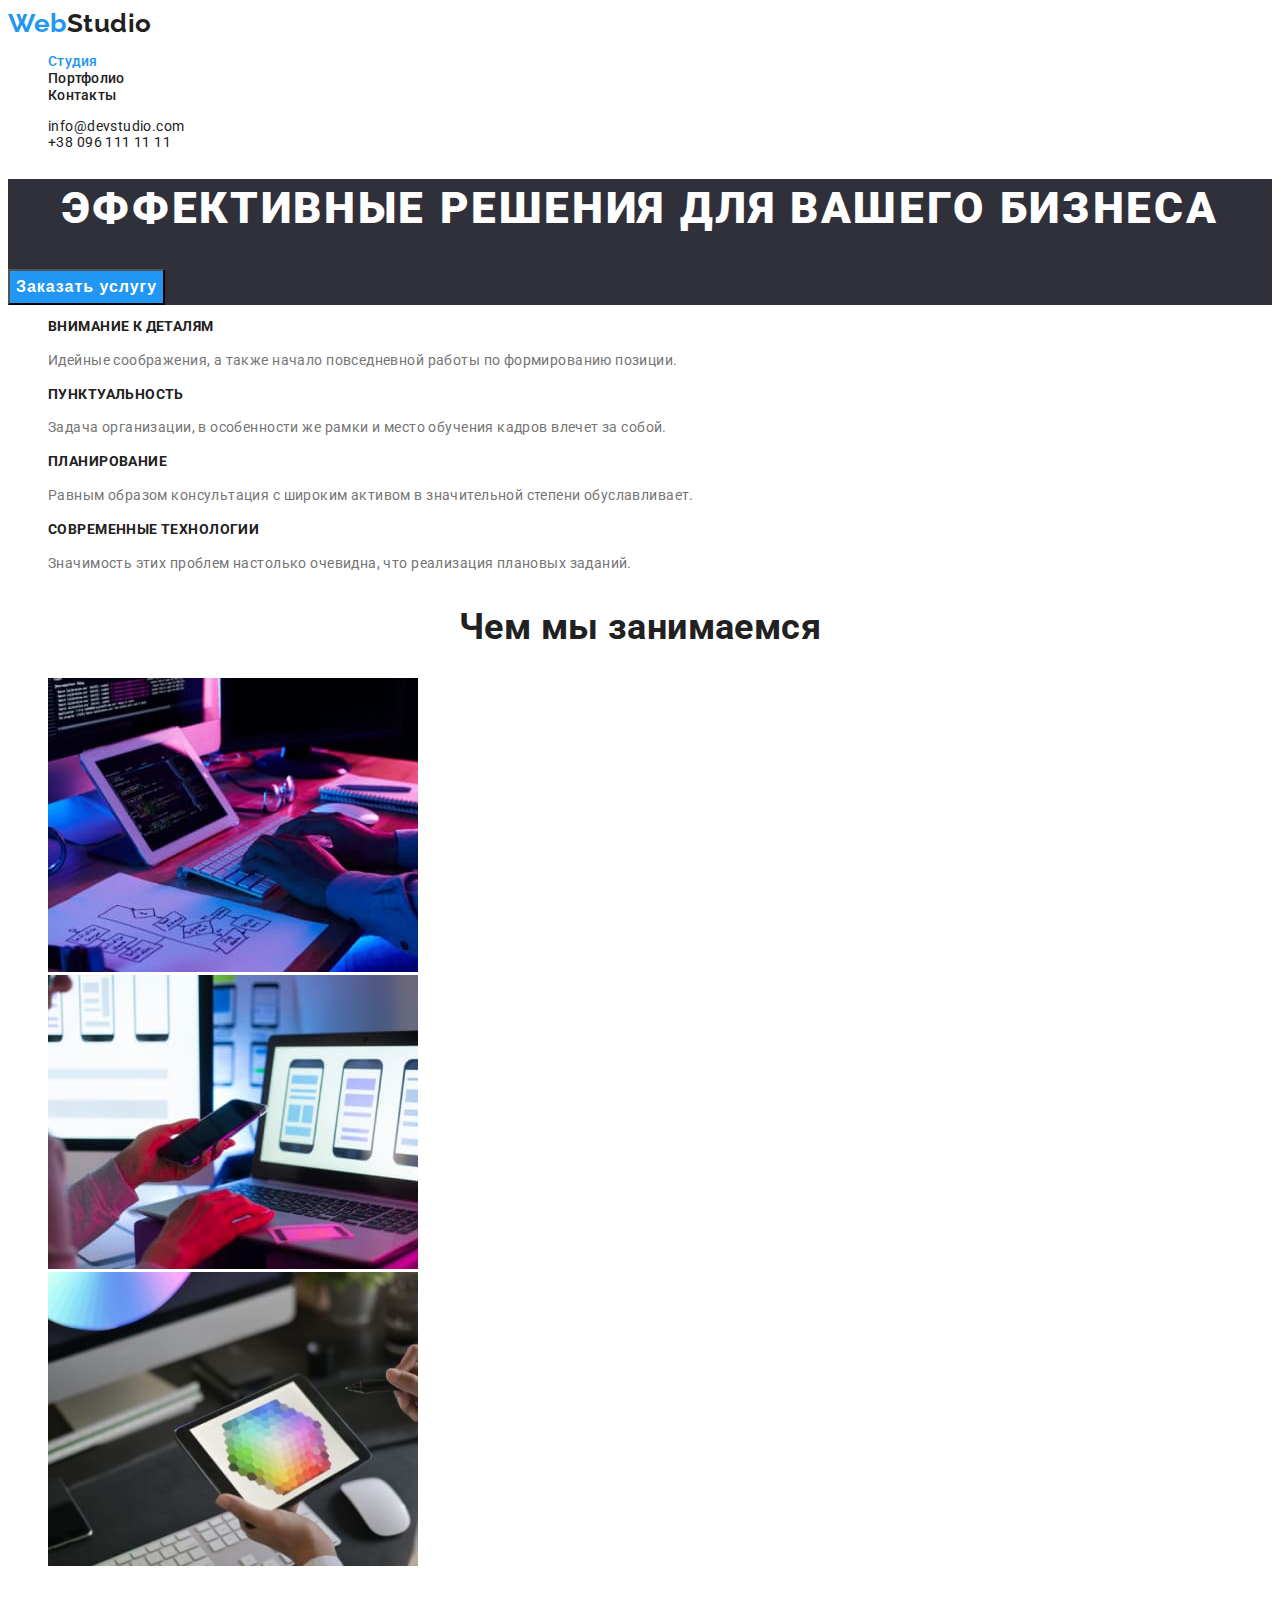
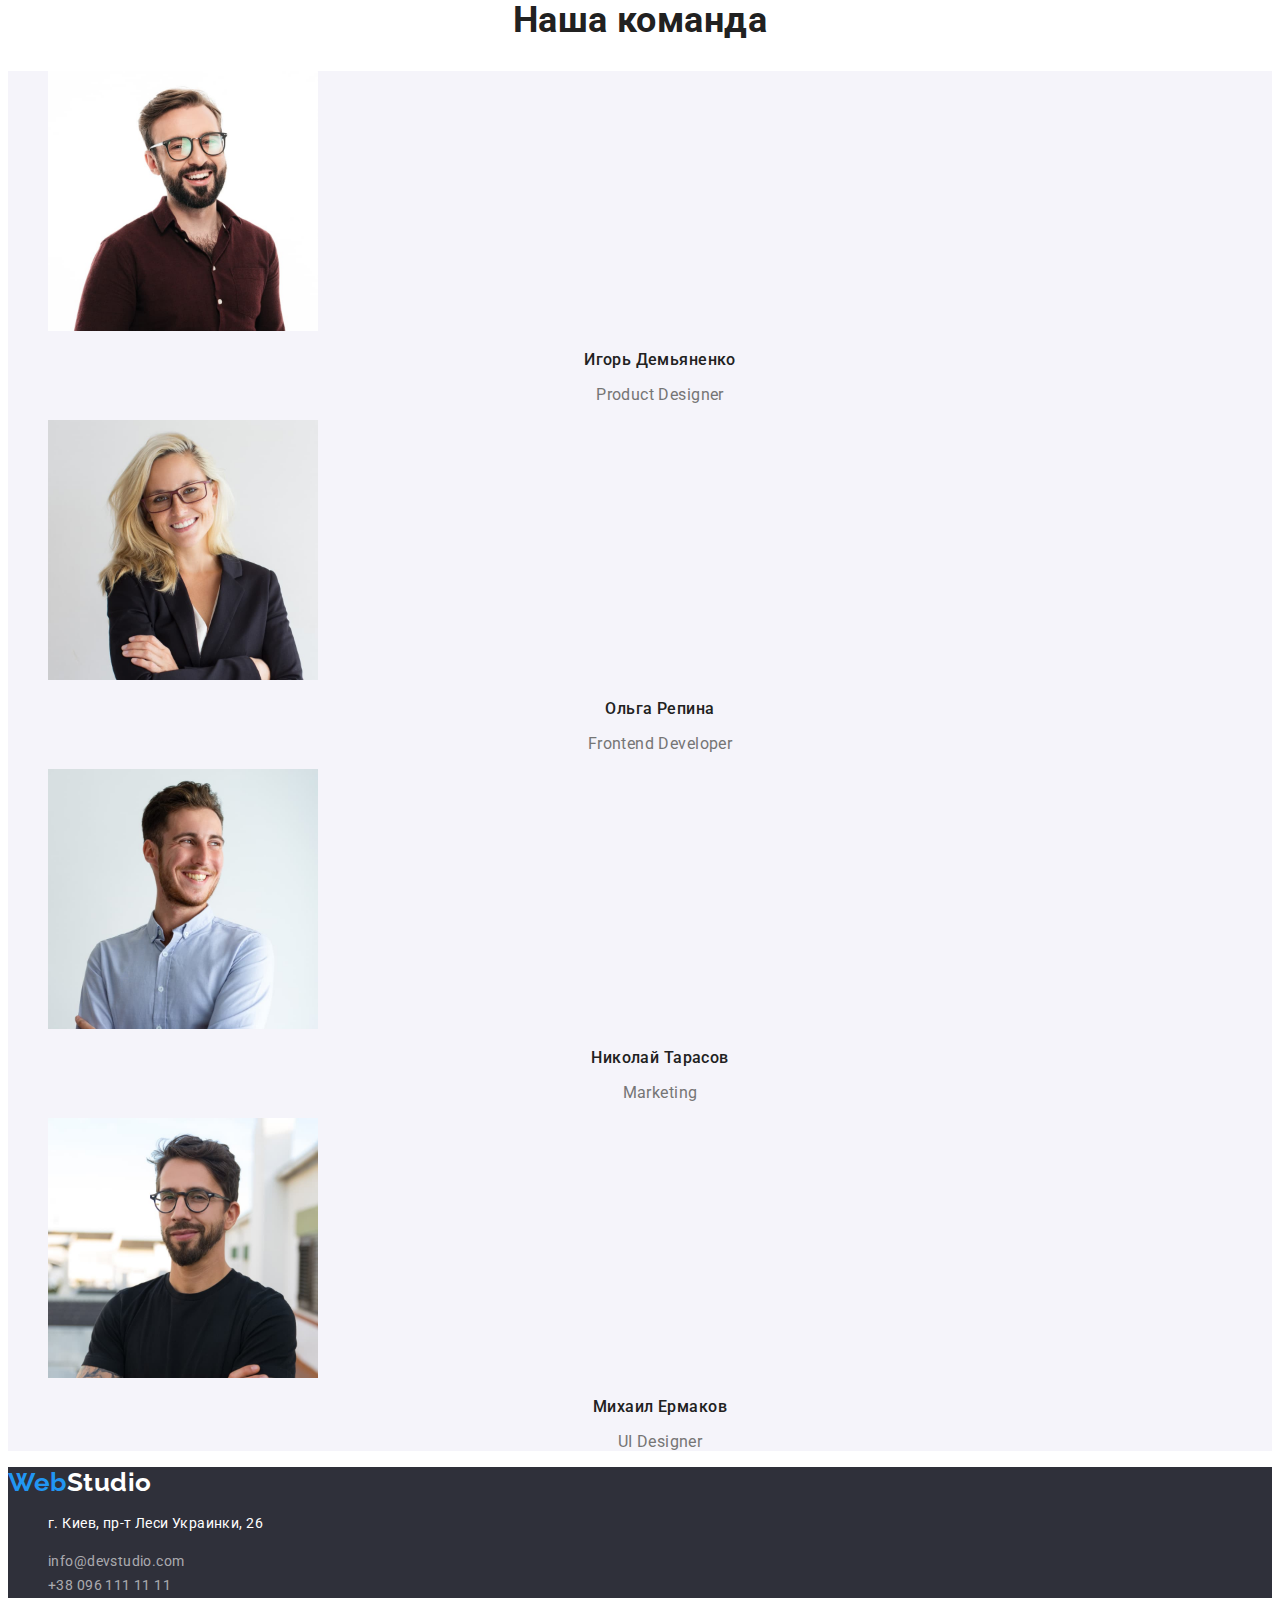
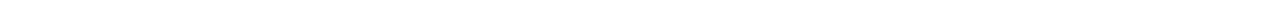
==== index.html @ 1036a81b "Summary" ====
<!DOCTYPE html>
<html lang="ru">
  <head>
    <meta charset="UTF-8" />
    <meta http-equiv="X-UA-Compatible" content="IE=edge" />
    <meta name="viewport" content="width=device-width, initial-scale=1.0" />
    <title>Веб-студия - Главная</title>
    <link
      href="https://fonts.googleapis.com/css2?family=Raleway:wght@700&family=Roboto:wght@400;500;700;900&display=swap"
      rel="stylesheet"
    />
    <link rel="stylesheet" href="./css/styles.css" />
  </head>

  <body>
    <!-- Шапка -->
    <header>
      <nav>
        <a class="logo" href="./index.html" lang="en"
          >Web<span class="logo-web">Studio</span></a
        >
        <ul class="pages-list">
          <li><a class="link current" href="">Студия</a></li>
          <li><a class="link" href="./portfolio.html">Портфолио</a></li>
          <li><a class="link" href="">Контакты</a></li>
        </ul>
      </nav>
      <ul class="contact-list">
        <li>
          <a class="link" href="mailto:info@devstudio.com"
            >info@devstudio.com</a
          >
        </li>
        <li><a class="link" href="tel:+380961111111">+38 096 111 11 11</a></li>
      </ul>
    </header>

    <main>
      <!--Герой-->
      <section class="hiro">
        <h1 class="hiro-title">Эффективные решения для вашего бизнеса</h1>
        <button class="hiro-button" type="button">Заказать услугу</button>
      </section>

      <!--Преимущества-->
      <section>
        <h2 hidden>Преимущества</h2>
        <ul class="feature-list">
          <li>
            <h3 class="title">Внимание к деталям</h3>
            <p class="text">
              Идейные соображения, а также начало повседневной работы по
              формированию позиции.
            </p>
          </li>
          <li>
            <h3 class="title">Пунктуальность</h3>
            <p class="text">
              Задача организации, в особенности же рамки и место обучения кадров
              влечет за собой.
            </p>
          </li>
          <li>
            <h3 class="title">Планирование</h3>
            <p class="text">
              Равным образом консультация с широким активом в значительной
              степени обуславливает.
            </p>
          </li>
          <li>
            <h3 class="title">Современные технологии</h3>
            <p class="text">
              Значимость этих проблем настолько очевидна, что реализация
              плановых заданий.
            </p>
          </li>
        </ul>
      </section>

      <!--Услуги-->
      <section class="section">
        <h2 class="section-title">Чем мы занимаемся</h2>
        <ul>
          <li>
            <img
              src="./images/programer_working_his_desk_office1.jpg"
              alt="Програмер в офисе"
              width="370"
            />
          </li>
          <li>
            <img
              src="./images/ui_designer_working_mobile_interface2.jpg"
              alt="Юай-дизайнер"
              width="370"
            />
          </li>
          <li>
            <img
              src="./images/web_designer_working_coloure_grafic3.jpg"
              alt="Веб-дизайнер"
            />
          </li>
        </ul>
      </section>

      <!--Команда-->
      <section class="section-team">
        <h2 class="section-title">Наша команда</h2>
        <ul class="team">
          <li>
            <img
              src="./images/igor1.jpg"
              alt="Фото Игоря Демьяненко"
              width="270"
            />
            <h3 class="title">Игорь Демьяненко</h3>
            <p class="text" lang="en">Product Designer</p>
          </li>
          <li>
            <img
              src="./images/olga2.jpg"
              alt="Фото Ольги Репиной"
              width="270"
            />
            <h3 class="title">Ольга Репина</h3>
            <p class="text" lang="en">Frontend Developer</p>
          </li>
          <li>
            <img
              src="./images/nikolay3.jpg"
              alt="Фото Николая Тарасова"
              width="270"
            />
            <h3 class="title">Николай Тарасов</h3>
            <p class="text" lang="en">Marketing</p>
          </li>
          <li>
            <img
              src="./images/mihail4.jpg"
              alt="Фото Михаила Ермакова"
              width="270"
            />
            <h3 class="title">Михаил Ермаков</h3>
            <p class="text" lang="en">UI Designer</p>
          </li>
        </ul>
      </section>
    </main>

    <!--Подвал-->
    <footer class="footer">
      <a class="logo" href="./index.html" lang="en"
        >Web<span class="logo-web">Studio</span></a
      >
      <address>
        <ul class="address">
          <li><p class="text">г. Киев, пр-т Леси Украинки, 26</p></li>
          <li>
            <a class="link" href="mailto:info@devstudio.com"
              >info@devstudio.com</a
            >
          </li>
          <li>
            <a class="link" href="tel:+380961111111">+38 096 111 11 11</a>
          </li>
        </ul>
      </address>
    </footer>
  </body>
</html>
---- css/styles.css ----
:root {
  --primary-text-color: #757575;
  --title-text-color: #212121;
  --first-accent-color: #2196f3;
  --second-accent-color: #ffffff;
  --second-background-color: #f5f4fa;
  --third-background-color: #2f303a;
}

body {
  background-color: #ffffff;
  color: #757575;

  font-family: Roboto, sans-serif;
  font-size: 14px;
  letter-spacing: 0.03em;
}

ul {
  list-style: none;
}

.link {
  text-decoration: none;
}

/* основной цвет текста #757575 (абзацы) */
/* вторичный цвет текста #212121 (заголовки h2,h3)*/
/* акцентный цвет #2196f3 */
/* вторичный цвет фона #f5f4fa */

/* Навигация сайта - шапка */

.logo {
  color: var(--first-accent-color);

  font-family: Raleway, sans-serif;
  font-weight: 700;
  font-size: 26px;
  line-height: 1.19;
  letter-spacing: 0.02em;
  text-decoration: none;
}

.logo-web {
  color: var(--title-text-color);
}

.logo .logo-web:hover,
.logo .logo-web:hover:focus {
  color: var(--first-accent-color);
}

.pages-list .link:hover,
.pages-list .link:focus {
  color: var(--first-accent-color);
}

.pages-list .link {
  color: var(--title-text-color);

  font-weight: 500;
  line-height: 1.14;
  letter-spacing: 0.02em;
  text-decoration: none;
}

.pages-list .link.current {
  color: var(--first-accent-color);
}

.contact-list .link {
  color: var(--title-text-color);
  text-decoration: none;
}

.contact-list .link:hover,
.contact-list .link:focus {
  color: var(--first-accent-color);
}

/* Герой */
.hiro-title {
  color: var(--second-accent-color);

  font-weight: 900;
  font-size: 44px;
  line-height: 1.36;
  text-align: center;
  letter-spacing: 0.06em;
  text-transform: uppercase;
}
/* Бекграунд временный, только чтобы увидеть белый текст */
.hiro {
  background-color: var(--third-background-color);
}

.hiro-button {
  color: var(--second-accent-color);
  background-color: var(--first-accent-color);

  font-weight: 700;
  font-size: 16px;
  line-height: 1.88;
  letter-spacing: 0.06em;
  text-align: center;

  cursor: pointer;
}

/* Секции */
.section-title {
  color: var(--title-text-color);

  font-weight: 700;
  font-size: 36px;
  line-height: 1.17;
  text-align: center;
}

/* Преимущества */
.feature-list .title {
  color: var(--title-text-color);
  font-weight: 700;
  font-size: 14px;
  line-height: 1.14;
  text-transform: uppercase;
}

.feature-list .text {
  line-height: 1.71;
}

/* Команда */
.team .title {
  color: var(--title-text-color);

  font-weight: 500;
  font-size: 16px;
  line-height: 1.19;
  text-align: center;
}

.team .text {
  color: var(--primary-text-color);

  font-size: 16px;
  line-height: 1.19;
  text-align: center;
}

.team {
  background-color: var(--second-background-color);
}

/* Наши услуги */

/* Фильтр кнопок */

.button .item {
  color: var(--title-text-color);
  background-color: var(--second-background-color);

  font-weight: 500;
  font-size: 16px;
  line-height: 1.6;
  text-align: center;
  border-radius: 4px;

  cursor: pointer;
}

.link:hover,
.logo:hover {
  cursor: default;
}

.button .item:hover,
.button .item:focus {
  color: var(--second-accent-color);
  background-color: var(--first-accent-color);
}

/* Рабочие карточки */
.work-cards .title {
  color: var(--title-text-color);

  font-weight: 700;
  font-size: 18px;
  line-height: 2;
  letter-spacing: 0.06em;
  text-decoration: none;
}

.work-cards .text {
  color: var(--primary-text-color);

  font-size: 16px;
  line-height: 2;
  text-decoration: none;
}

/* Подвал */

.footer .logo {
  color: var(--first-accent-color);

  font-family: Raleway, sans-serif;
  font-weight: 700;
  font-size: 26px;
  line-height: 1.19;
  text-decoration: none;
}

.footer .logo-web {
  color: var(--second-accent-color);
}

.logo .logo-web:hover,
.logo .logo-web:focus {
  color: var(--first-accent-color);
}

/* Бекграунд временный, только чтобы увидеть белый текст */
.footer {
  background-color: var(--third-background-color);
}

.address .text {
  color: var(--second-accent-color);

  line-height: 1.71;
  font-style: normal;
}

.address .link {
  color: rgba(255, 255, 255, 0.6);

  line-height: 1.71;
  font-style: normal;
  text-decoration: none;
}

.address .link:hover,
.address .link:focus {
  color: var(--first-accent-color);
}
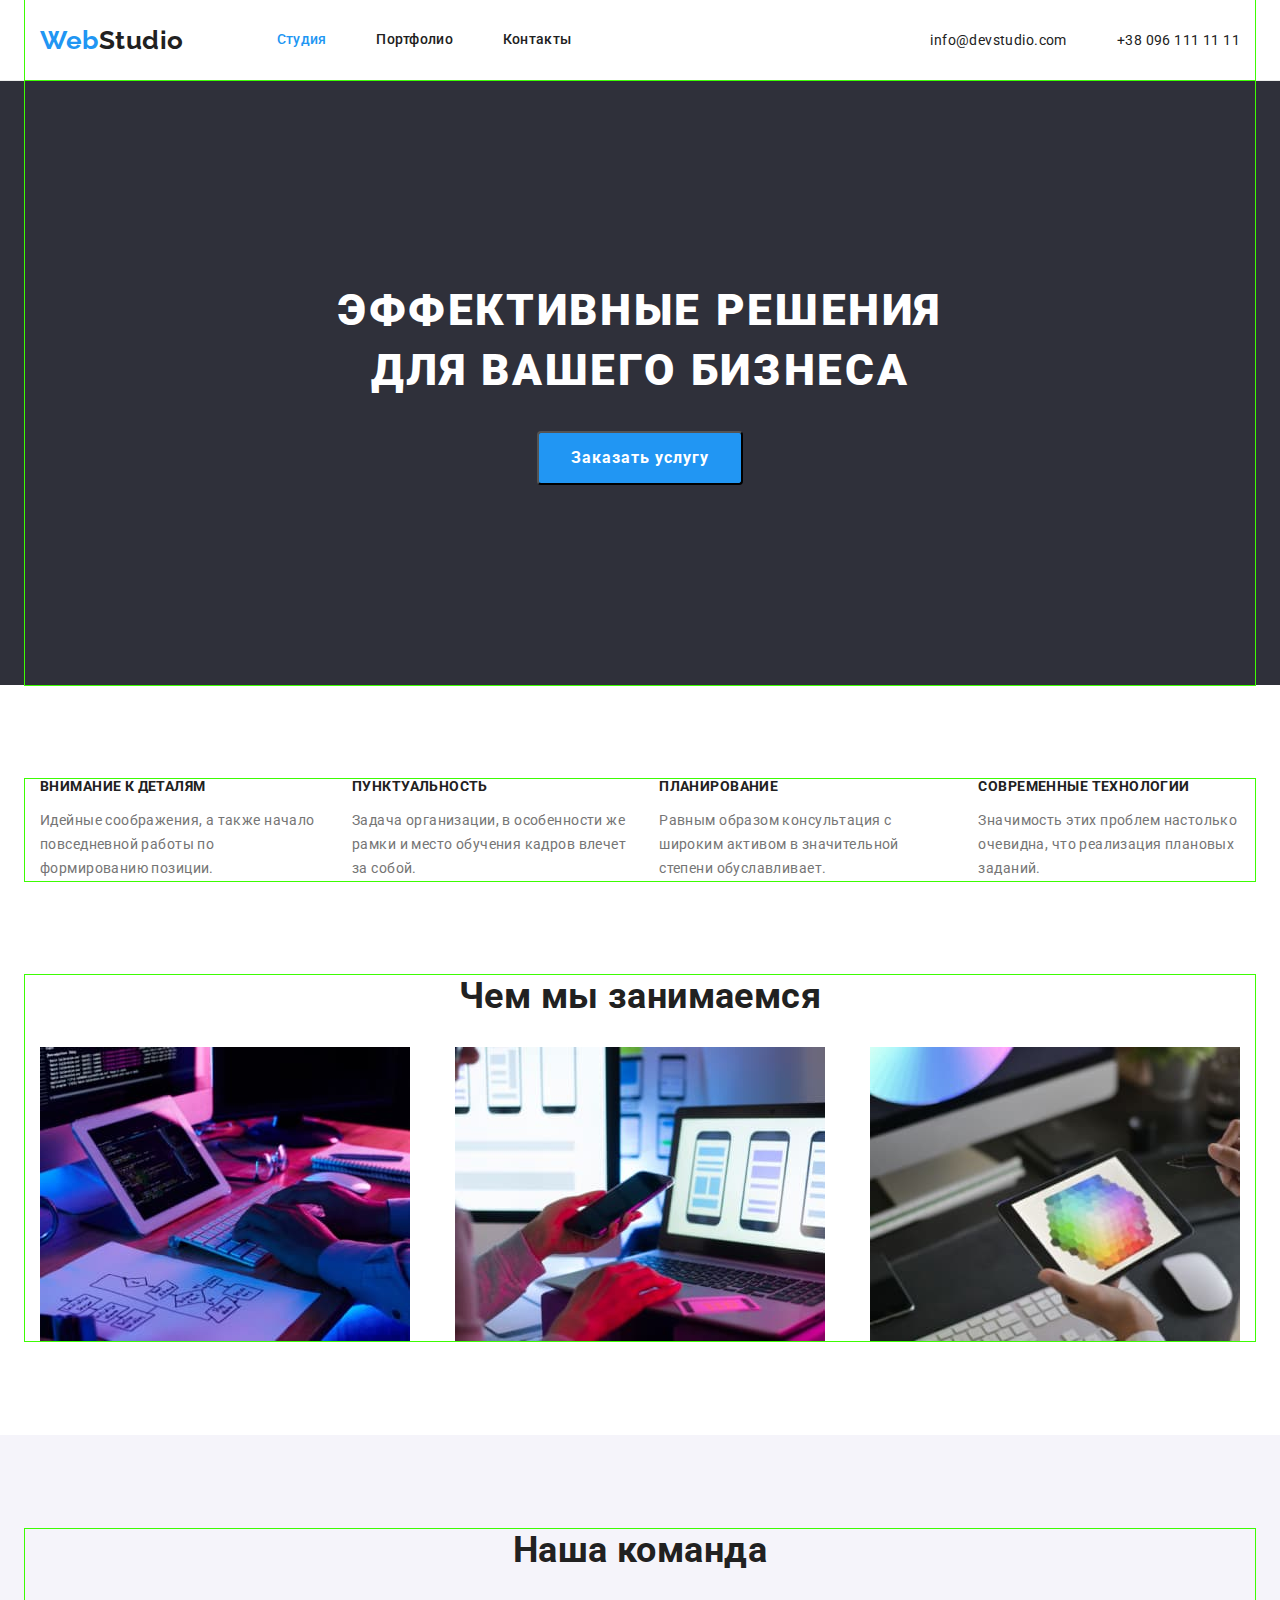
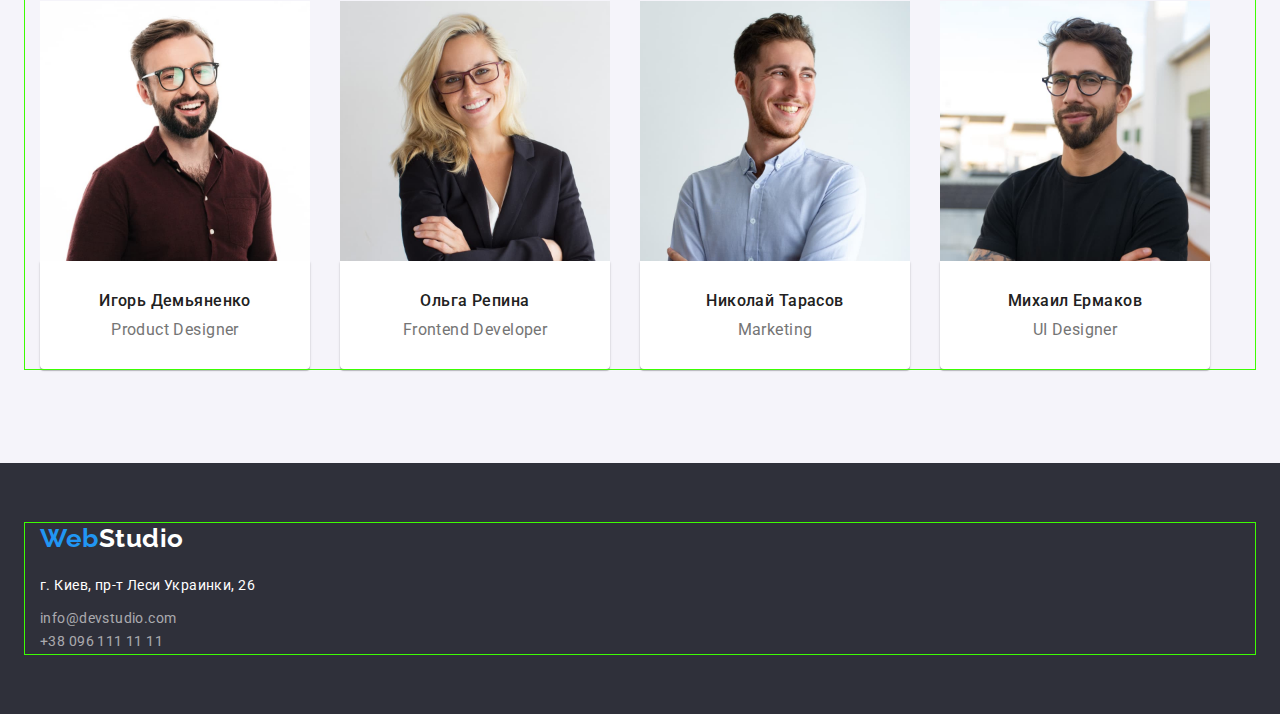
==== commit bc79f72f: "Summary  (required)" ====
--- a/index.html
+++ b/index.html
@@ -9,163 +9,206 @@
       href="https://fonts.googleapis.com/css2?family=Raleway:wght@700&family=Roboto:wght@400;500;700;900&display=swap"
       rel="stylesheet"
     />
+    <link
+      rel="stylesheet"
+      href="https://cdnjs.cloudflare.com/ajax/libs/modern-normalize/1.1.0/modern-normalize.min.css"
+    />
     <link rel="stylesheet" href="./css/styles.css" />
   </head>
 
   <body>
     <!-- Шапка -->
-    <header>
-      <nav>
+    <header class="page-header">
+      <nav class="container main-nav">
         <a class="logo" href="./index.html" lang="en"
           >Web<span class="logo-web">Studio</span></a
         >
         <ul class="pages-list">
-          <li><a class="link current" href="">Студия</a></li>
-          <li><a class="link" href="./portfolio.html">Портфолио</a></li>
-          <li><a class="link" href="">Контакты</a></li>
+          <li class="item"><a class="link current" href="">Студия</a></li>
+          <li class="item">
+            <a class="link" href="./portfolio.html">Портфолио</a>
+          </li>
+          <li class="item"><a class="link" href="">Контакты</a></li>
         </ul>
-      </nav>
-      <ul class="contact-list">
-        <li>
-          <a class="link" href="mailto:info@devstudio.com"
-            >info@devstudio.com</a
-          >
-        </li>
-        <li><a class="link" href="tel:+380961111111">+38 096 111 11 11</a></li>
-      </ul>
-    </header>
-
-    <main>
-      <!--Герой-->
-      <section class="hiro">
-        <h1 class="hiro-title">Эффективные решения для вашего бизнеса</h1>
-        <button class="hiro-button" type="button">Заказать услугу</button>
-      </section>
-
-      <!--Преимущества-->
-      <section>
-        <h2 hidden>Преимущества</h2>
-        <ul class="feature-list">
-          <li>
-            <h3 class="title">Внимание к деталям</h3>
-            <p class="text">
-              Идейные соображения, а также начало повседневной работы по
-              формированию позиции.
-            </p>
-          </li>
-          <li>
-            <h3 class="title">Пунктуальность</h3>
-            <p class="text">
-              Задача организации, в особенности же рамки и место обучения кадров
-              влечет за собой.
-            </p>
-          </li>
-          <li>
-            <h3 class="title">Планирование</h3>
-            <p class="text">
-              Равным образом консультация с широким активом в значительной
-              степени обуславливает.
-            </p>
-          </li>
-          <li>
-            <h3 class="title">Современные технологии</h3>
-            <p class="text">
-              Значимость этих проблем настолько очевидна, что реализация
-              плановых заданий.
-            </p>
-          </li>
-        </ul>
-      </section>
-
-      <!--Услуги-->
-      <section class="section">
-        <h2 class="section-title">Чем мы занимаемся</h2>
-        <ul>
-          <li>
-            <img
-              src="./images/programer_working_his_desk_office1.jpg"
-              alt="Програмер в офисе"
-              width="370"
-            />
-          </li>
-          <li>
-            <img
-              src="./images/ui_designer_working_mobile_interface2.jpg"
-              alt="Юай-дизайнер"
-              width="370"
-            />
-          </li>
-          <li>
-            <img
-              src="./images/web_designer_working_coloure_grafic3.jpg"
-              alt="Веб-дизайнер"
-            />
-          </li>
-        </ul>
-      </section>
-
-      <!--Команда-->
-      <section class="section-team">
-        <h2 class="section-title">Наша команда</h2>
-        <ul class="team">
-          <li>
-            <img
-              src="./images/igor1.jpg"
-              alt="Фото Игоря Демьяненко"
-              width="270"
-            />
-            <h3 class="title">Игорь Демьяненко</h3>
-            <p class="text" lang="en">Product Designer</p>
-          </li>
-          <li>
-            <img
-              src="./images/olga2.jpg"
-              alt="Фото Ольги Репиной"
-              width="270"
-            />
-            <h3 class="title">Ольга Репина</h3>
-            <p class="text" lang="en">Frontend Developer</p>
-          </li>
-          <li>
-            <img
-              src="./images/nikolay3.jpg"
-              alt="Фото Николая Тарасова"
-              width="270"
-            />
-            <h3 class="title">Николай Тарасов</h3>
-            <p class="text" lang="en">Marketing</p>
-          </li>
-          <li>
-            <img
-              src="./images/mihail4.jpg"
-              alt="Фото Михаила Ермакова"
-              width="270"
-            />
-            <h3 class="title">Михаил Ермаков</h3>
-            <p class="text" lang="en">UI Designer</p>
-          </li>
-        </ul>
-      </section>
-    </main>
-
-    <!--Подвал-->
-    <footer class="footer">
-      <a class="logo" href="./index.html" lang="en"
-        >Web<span class="logo-web">Studio</span></a
-      >
-      <address>
-        <ul class="address">
-          <li><p class="text">г. Киев, пр-т Леси Украинки, 26</p></li>
-          <li>
+        <ul class="contact-list">
+          <li class="item">
             <a class="link" href="mailto:info@devstudio.com"
               >info@devstudio.com</a
             >
           </li>
-          <li>
+          <li class="item">
             <a class="link" href="tel:+380961111111">+38 096 111 11 11</a>
           </li>
         </ul>
-      </address>
+      </nav>
+    </header>
+
+    <main>
+      <!--Герой-->
+      <section class="hiro">
+        <div class="container">
+          <h1 class="hiro-title">
+            Эффективные решения<br />для вашего бизнеса
+          </h1>
+          <button class="hiro-button" type="button">Заказать услугу</button>
+        </div>
+      </section>
+
+      <!--Преимущества-->
+      <section class="section">
+        <div class="container">
+          <h2 hidden>Преимущества</h2>
+          <div class="flex-feature-list">
+            <ul class="feature-list">
+              <div class="element">
+                <li>
+                  <h3 class="title">Внимание к деталям</h3>
+                  <p class="text">
+                    Идейные соображения, а также начало повседневной работы по
+                    формированию позиции.
+                  </p>
+                </li>
+              </div>
+              <div class="element">
+                <li>
+                  <h3 class="title">Пунктуальность</h3>
+                  <p class="text">
+                    Задача организации, в особенности же рамки и место обучения
+                    кадров влечет за собой.
+                  </p>
+                </li>
+              </div>
+              <div class="element">
+                <li>
+                  <h3 class="title">Планирование</h3>
+                  <p class="text">
+                    Равным образом консультация с широким активом в значительной
+                    степени обуславливает.
+                  </p>
+                </li>
+              </div>
+              <div class="element">
+                <li>
+                  <h3 class="title">Современные технологии</h3>
+                  <p class="text">
+                    Значимость этих проблем настолько очевидна, что реализация
+                    плановых заданий.
+                  </p>
+                </li>
+              </div>
+            </ul>
+          </div>
+        </div>
+      </section>
+
+      <!--Услуги-->
+      <section class="section no-padding">
+        <div class="container">
+          <h2 class="section-title">Чем мы занимаемся</h2>
+          <ul class="work-list">
+            <li>
+              <img
+                class="card-image"
+                src="./images/programer_working_his_desk_office1.jpg"
+                alt="Програмер в офисе"
+                width="370"
+              />
+            </li>
+            <li>
+              <img
+                class="card-image"
+                src="./images/ui_designer_working_mobile_interface2.jpg"
+                alt="Юай-дизайнер"
+                width="370"
+              />
+            </li>
+            <li>
+              <img
+                class="card-image"
+                src="./images/web_designer_working_coloure_grafic3.jpg"
+                alt="Веб-дизайнер"
+              />
+            </li>
+          </ul>
+        </div>
+      </section>
+
+      <!--Команда-->
+      <section class="section-team">
+        <div class="container">
+          <h2 class="section-title">Наша команда</h2>
+          <ul class="team">
+            <li class="team-item">
+              <img
+                class="card-image"
+                src="./images/igor1.jpg"
+                alt="Фото Игоря Демьяненко"
+                width="270"
+              />
+              <div class="card-sign">
+                <h3 class="title">Игорь Демьяненко</h3>
+                <p class="text" lang="en">Product Designer</p>
+              </div>
+            </li>
+            <li class="team-item">
+              <img
+                class="card-image"
+                src="./images/olga2.jpg"
+                alt="Фото Ольги Репиной"
+                width="270"
+              />
+              <div class="card-sign">
+                <h3 class="title">Ольга Репина</h3>
+                <p class="text" lang="en">Frontend Developer</p>
+              </div>
+            </li>
+            <li class="team-item">
+              <img
+                class="card-image"
+                src="./images/nikolay3.jpg"
+                alt="Фото Николая Тарасова"
+                width="270"
+              />
+              <div class="card-sign">
+                <h3 class="title">Николай Тарасов</h3>
+                <p class="text" lang="en">Marketing</p>
+              </div>
+            </li>
+            <li class="team-item">
+              <img
+                class="card-image"
+                src="./images/mihail4.jpg"
+                alt="Фото Михаила Ермакова"
+                width="270"
+              />
+              <div class="card-sign">
+                <h3 class="title">Михаил Ермаков</h3>
+                <p class="text" lang="en">UI Designer</p>
+              </div>
+            </li>
+          </ul>
+        </div>
+      </section>
+    </main>
+
+    <!--Подвал-->
+    <footer class="footer">
+      <div class="container">
+        <a class="logo" href="./index.html" lang="en"
+          >Web<span class="logo-web">Studio</span></a
+        >
+        <address class="address">
+          <ul class="address">
+            <li><p class="text">г. Киев, пр-т Леси Украинки, 26</p></li>
+            <li>
+              <a class="link" href="mailto:info@devstudio.com"
+                >info@devstudio.com</a>
+            </li>
+            <li>
+              <a class="link" href="tel:+380961111111">+38 096 111 11 11</a>
+            </li>
+          </ul>
+        </address>
     </footer>
   </body>
 </html>
--- a/css/styles.css
+++ b/css/styles.css
@@ -7,7 +7,17 @@
   --third-background-color: #2f303a;
 }
 
+html{
+  box-sizing: border-box;
+  } 
+*,
+*::before,
+*::after{
+box-sizing: inherit;
+}
+
 body {
+  margin: 0;
   background-color: #ffffff;
   color: #757575;
 
@@ -18,11 +28,21 @@
 
 ul {
   list-style: none;
+  padding: 0;
+  margin: 0;
 }
 
 .link {
   text-decoration: none;
-}
+  padding: 0;
+  margin: 0;
+}
+
+.card-image{
+  display: block;
+  max-width: 100%;
+  height: auto;
+ }
 
 /* основной цвет текста #757575 (абзацы) */
 /* вторичный цвет текста #212121 (заголовки h2,h3)*/
@@ -31,6 +51,24 @@
 
 /* Навигация сайта - шапка */
 
+/* Page header */
+.container{
+  width: 1230px;
+  padding-left: 15px;
+  padding-right: 15px;
+  margin: 0 auto;  
+  outline: 1px solid rgb(61, 253, 3);
+}
+
+.page-header .main-nav{
+  display: flex;
+  align-items: center;
+}
+
+.page-header{
+  border-bottom: 1px solid #ECECEC;
+}
+
 .logo {
   color: var(--first-accent-color);
 
@@ -51,12 +89,20 @@
   color: var(--first-accent-color);
 }
 
-.pages-list .link:hover,
-.pages-list .link:focus {
-  color: var(--first-accent-color);
+.pages-list{
+  display: flex;
+  margin-left: 93px;
+}
+
+.pages-list .item:not(:last-child){
+  margin-right: 50px;
 }
 
 .pages-list .link {
+  display: block;
+  padding-top: 32px;
+  padding-bottom: 32px;
+
   color: var(--title-text-color);
 
   font-weight: 500;
@@ -69,7 +115,25 @@
   color: var(--first-accent-color);
 }
 
+.pages-list .link:hover,
+.pages-list .link:focus {
+  color: var(--first-accent-color);
+}
+
+.contact-list{
+  display: flex;
+  margin-left: auto;
+}
+
+.contact-list .item + .item{
+  margin-left: 50px;
+}
+
 .contact-list .link {
+  display: block;
+  padding-top: 32px;
+  padding-bottom: 32px;
+
   color: var(--title-text-color);
   text-decoration: none;
 }
@@ -80,7 +144,15 @@
 }
 
 /* Герой */
+.hiro{
+  text-align: center;
+}
+
 .hiro-title {
+  padding-top: 200px;
+  margin-top: 0px; 
+  margin-bottom: 0px;
+  
   color: var(--second-accent-color);
 
   font-weight: 900;
@@ -96,6 +168,14 @@
 }
 
 .hiro-button {
+  display: inline-block;
+  padding: 10px 32px;
+  border-radius: 4px;
+  min-width: 200px;
+  min-height: 50px;
+  margin-top: 30px;
+  margin-bottom: 200px;
+ 
   color: var(--second-accent-color);
   background-color: var(--first-accent-color);
 
@@ -108,8 +188,26 @@
   cursor: pointer;
 }
 
+.hiro-button:hover,
+.hiro-button:focus{
+background-color: #188CE8;
+}
+ 
 /* Секции */
+.section, 
+.section-team,
+.section-works{
+  padding-top: 94px;
+  padding-bottom: 94px;
+}
+
+.section.no-padding{
+  padding-top: 0;
+}
+
 .section-title {
+  margin-top: 0px;
+
   color: var(--title-text-color);
 
   font-weight: 700;
@@ -119,8 +217,25 @@
 }
 
 /* Преимущества */
+.feature-list{
+ display: flex;
+}
+ 
+.feature-list .element{
+  flex-basis: calc((100%-90px) / 4);
+  margin-right: 30px;
+}
+
+.feature-list .element:nth-child(4n){
+  margin-right: 0px;
+}
+
 .feature-list .title {
-  color: var(--title-text-color);
+  margin-top: 0;
+  margin-bottom: 10;
+
+  color: var(--title-text-color);
+
   font-weight: 700;
   font-size: 14px;
   line-height: 1.14;
@@ -128,11 +243,48 @@
 }
 
 .feature-list .text {
+  margin-top: 0;
+  margin-bottom: 0;
   line-height: 1.71;
+  }
+
+/* Услуги */
+.work-list{
+  display: flex;
+  justify-content: space-between;
+}
+.work-list .title{
+  margin-top: 0px;
+  margin-bottom: 50px;
 }
 
 /* Команда */
+.team{
+  display: flex;
+}
+
+.team-item{
+  flex-basis: calc((100%-90px) / 4);
+  margin-right: 30px;
+}
+
+.team-item:nth-child(4n){
+  margin-right: 0px;
+}
+
+.team .card-sign{
+  width: 270px;
+  padding: 30px 0px;
+  background: #FFFFFF;
+  box-shadow: 0px 1px 3px rgba(0, 0, 0, 0.12), 0px 1px 1px rgba(0, 0, 0, 0.14), 0px 2px 1px rgba(0, 0, 0, 0.2);
+  border-radius: 0px 0px 4px 4px;
+  border-top: none;
+}
+
 .team .title {
+  margin-top: 0px;
+  margin-bottom: 10px;
+
   color: var(--title-text-color);
 
   font-weight: 500;
@@ -142,6 +294,9 @@
 }
 
 .team .text {
+  margin-top: 0;
+  margin-bottom: 0;
+
   color: var(--primary-text-color);
 
   font-size: 16px;
@@ -149,13 +304,32 @@
   text-align: center;
 }
 
-.team {
+.section-team {
   background-color: var(--second-background-color);
 }
 
 /* Наши услуги */
 
+.section-works .container{
+  width: 1200px;
+  padding-left: 15px;
+  padding-right: 15px;
+  margin-left: auto;
+  margin-right: auto;
+  }
+ 
 /* Фильтр кнопок */
+
+.button{
+  display: flex;
+  margin-left: 280px;
+  margin-right: auto;
+  margin-bottom: 50px;
+}
+
+.button .item:not(:last-child){
+  margin-right: 8px;
+}
 
 .button .item {
   color: var(--title-text-color);
@@ -166,6 +340,12 @@
   line-height: 1.6;
   text-align: center;
   border-radius: 4px;
+
+  display: inline-block;
+  padding: 6px 22px;
+  border-radius: 4px;
+  min-width: 73px;
+  min-height: 38px;
 
   cursor: pointer;
 }
@@ -179,10 +359,39 @@
 .button .item:focus {
   color: var(--second-accent-color);
   background-color: var(--first-accent-color);
+  box-shadow: 0px 3px 1px rgba(0, 0, 0, 0.1), 0px 1px 2px rgba(0, 0, 0, 0.08), 0px 2px 2px rgba(0, 0, 0, 0.12);
 }
 
 /* Рабочие карточки */
+.work-cards{
+  display: flex;
+  flex-wrap: wrap;
+}
+
+.card{
+flex-basis: calc((100% - 60px) / 3);
+margin-right: 30px;
+margin-bottom: 30px;
+}
+
+.card:nth-child(3n){
+  margin-right: 0px;
+}
+
+.card:nth-last-child(-n + 3){
+  margin-bottom: 0px;
+}
+
+.work-cards .card-sign{
+  padding: 20px 24px;
+  background: #FFFFFF;
+  border: 1px solid #EEEEEE;
+  border-top: none;
+}
+
 .work-cards .title {
+  margin-top: 0;
+  margin-bottom: 0;
   color: var(--title-text-color);
 
   font-weight: 700;
@@ -193,6 +402,8 @@
 }
 
 .work-cards .text {
+  margin-top: 4px;
+  margin-bottom: 0;
   color: var(--primary-text-color);
 
   font-size: 16px;
@@ -201,6 +412,10 @@
 }
 
 /* Подвал */
+.footer{
+  padding-top: 60px;
+  padding-bottom: 60px;
+}
 
 .footer .logo {
   color: var(--first-accent-color);
@@ -227,6 +442,9 @@
 }
 
 .address .text {
+  margin-top: 20px;
+  margin-bottom: 9px;
+
   color: var(--second-accent-color);
 
   line-height: 1.71;
@@ -234,7 +452,10 @@
 }
 
 .address .link {
-  color: rgba(255, 255, 255, 0.6);
+  margin-top: 0px;
+  margin-bottom: 9px;
+
+   color: rgba(255, 255, 255, 0.6);
 
   line-height: 1.71;
   font-style: normal;
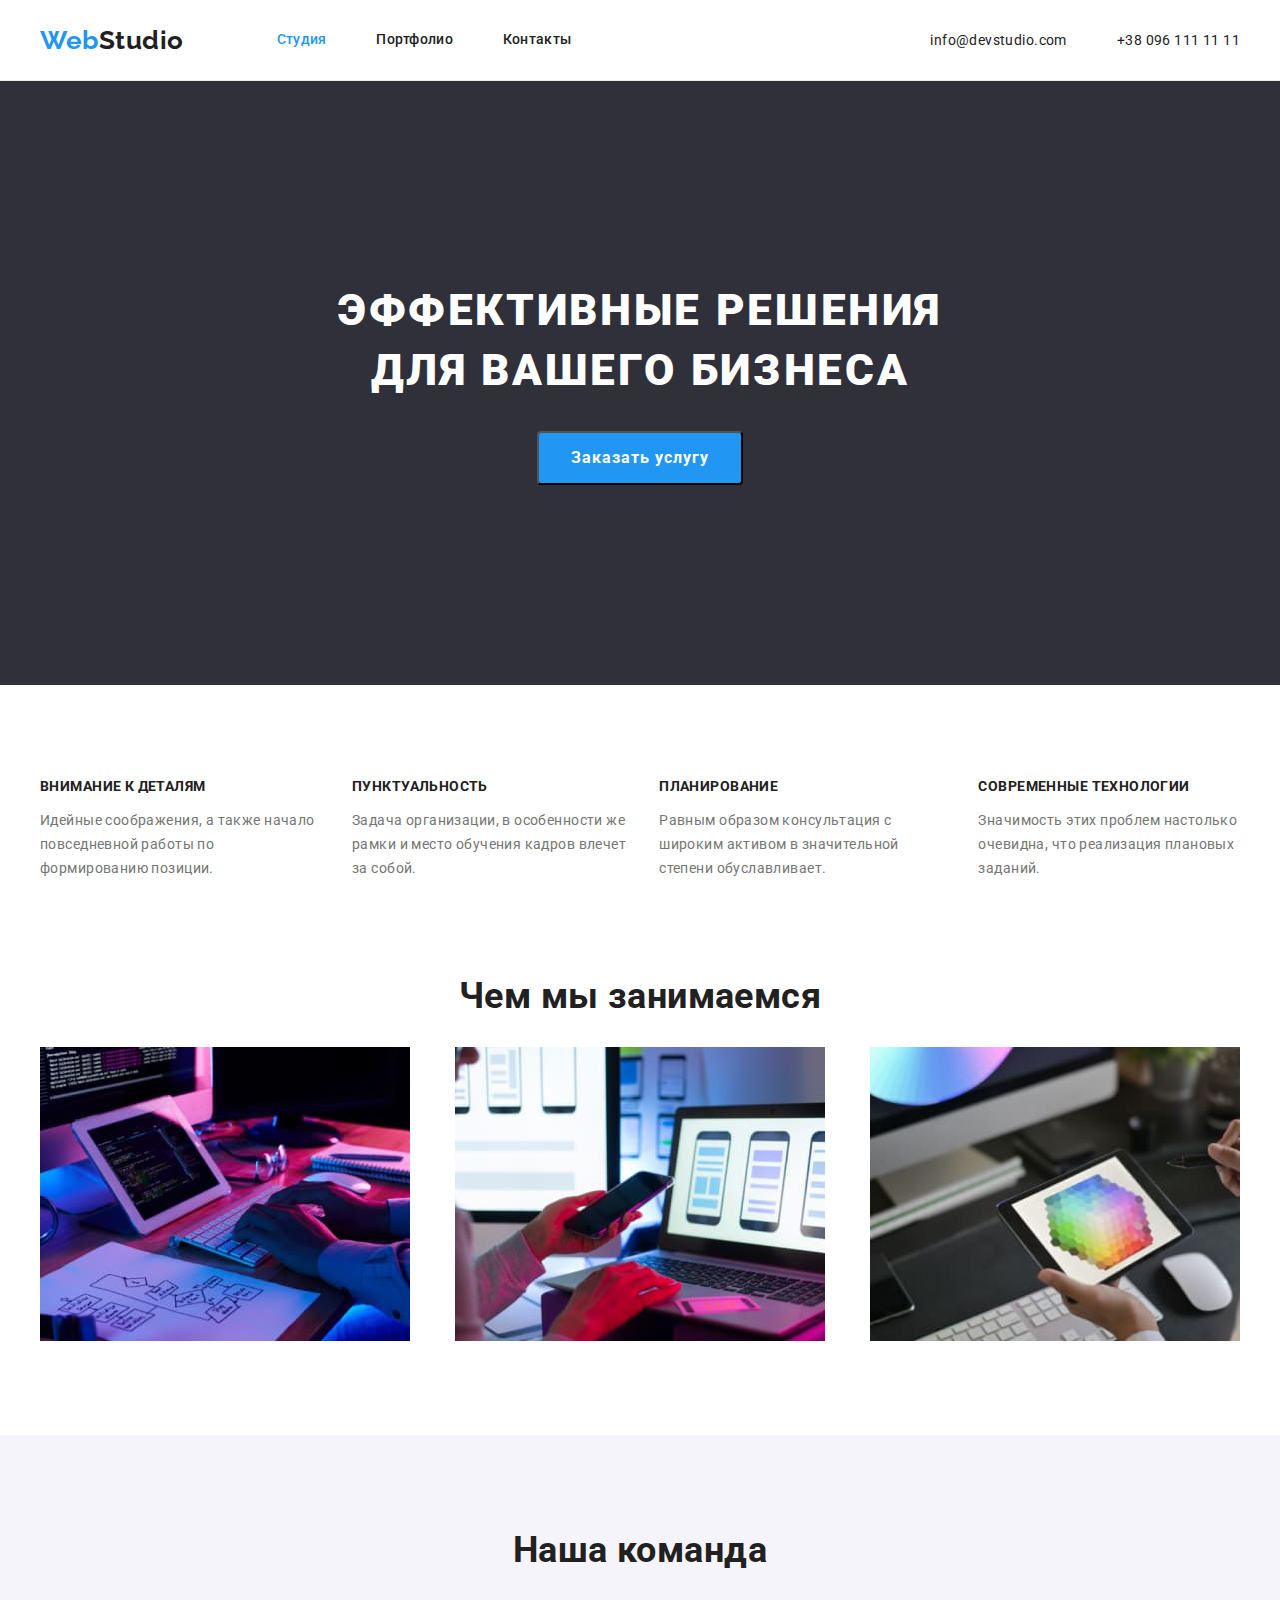
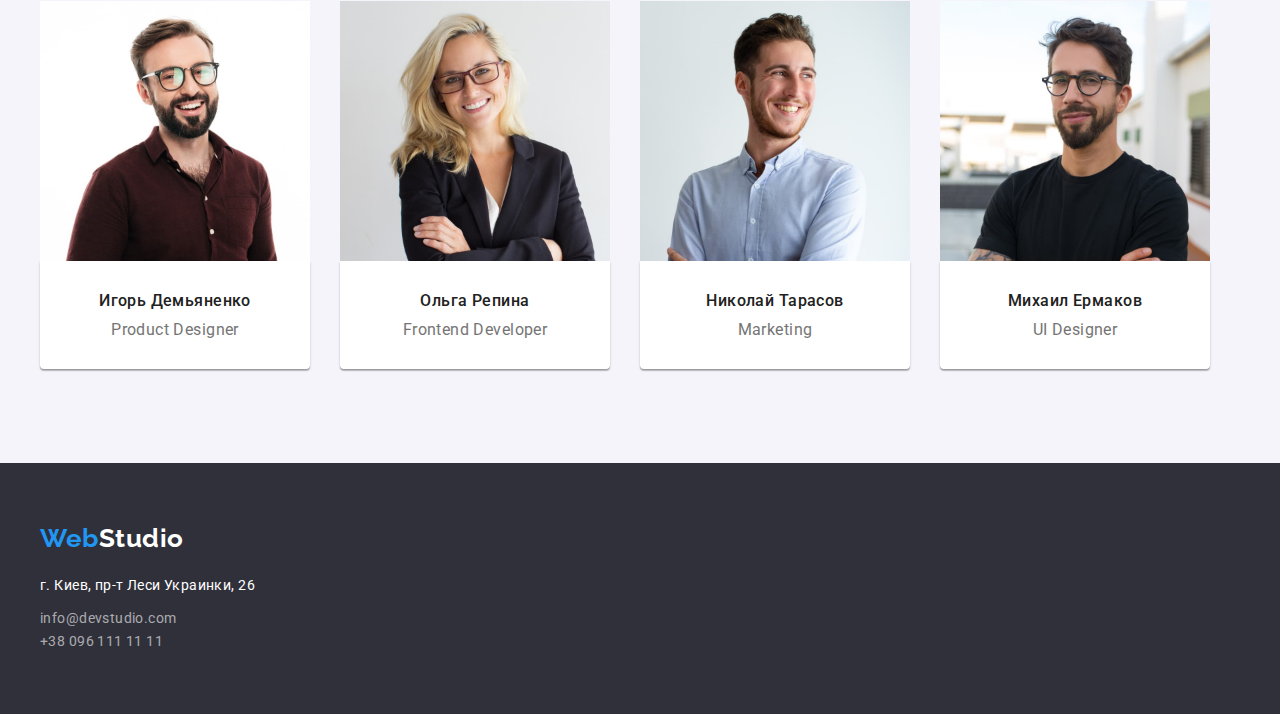
==== commit 51c4f9db: "Summary (required 2)" ====
--- a/index.html
+++ b/index.html
@@ -57,7 +57,7 @@
       <!--Преимущества-->
       <section class="section">
         <div class="container">
-          <h2 hidden>Преимущества</h2>
+          <h2 class="visualy-hidden">Преимущества</h2>
           <div class="flex-feature-list">
             <ul class="feature-list">
               <div class="element">
--- a/css/styles.css
+++ b/css/styles.css
@@ -57,7 +57,6 @@
   padding-left: 15px;
   padding-right: 15px;
   margin: 0 auto;  
-  outline: 1px solid rgb(61, 253, 3);
 }
 
 .page-header .main-nav{
@@ -217,6 +216,19 @@
 }
 
 /* Преимущества */
+.visualy-hidden{
+  position: absolute;
+  white-space: nowrap;
+  width: 1px;
+  height: 1px;
+  overflow: hidden;
+  border: 0;
+  padding: 0;
+  clip: rect(0 0 0 0);
+  clip-path: inset(50%);
+  margin: -1px;
+}
+
 .feature-list{
  display: flex;
 }
@@ -309,6 +321,19 @@
 }
 
 /* Наши услуги */
+
+.visualy-hidden{
+  position: absolute;
+  white-space: nowrap;
+  width: 1px;
+  height: 1px;
+  overflow: hidden;
+  border: 0;
+  padding: 0;
+  clip: rect(0 0 0 0);
+  clip-path: inset(50%);
+  margin: -1px;
+}
 
 .section-works .container{
   width: 1200px;
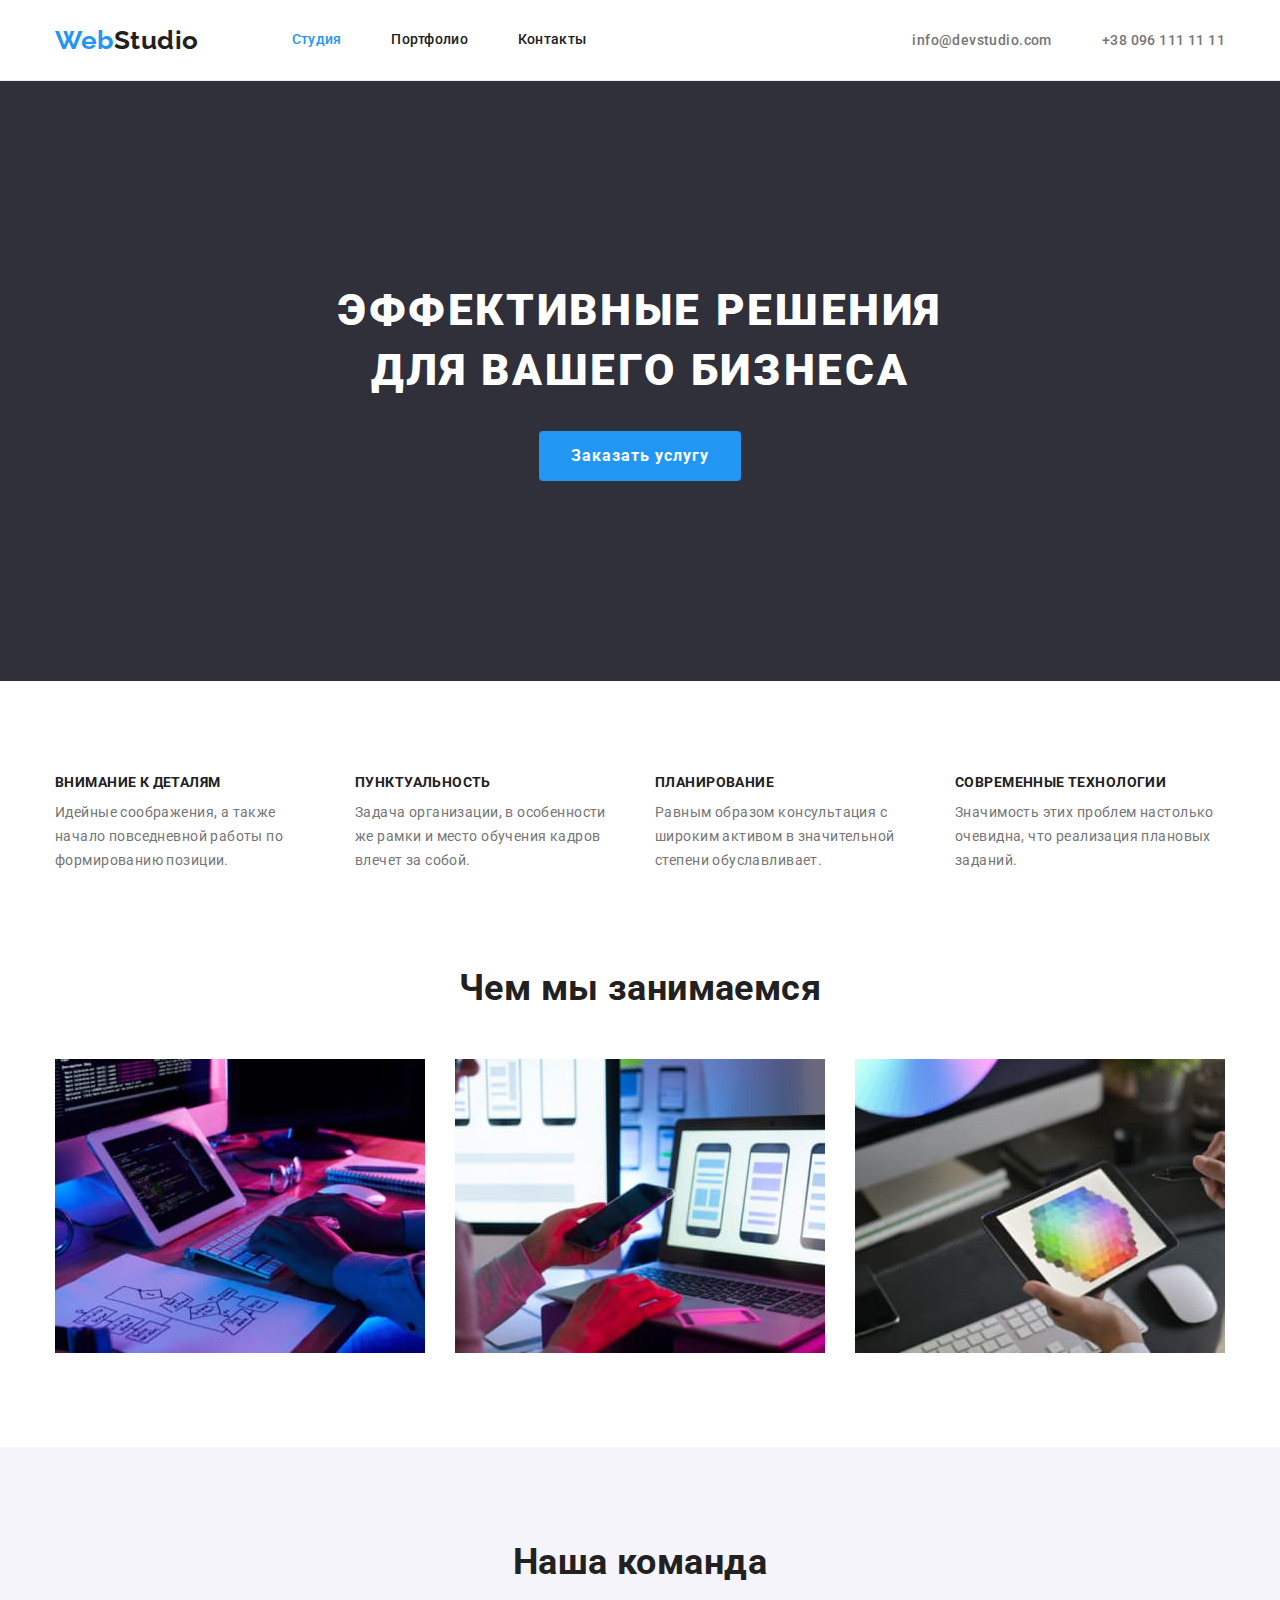
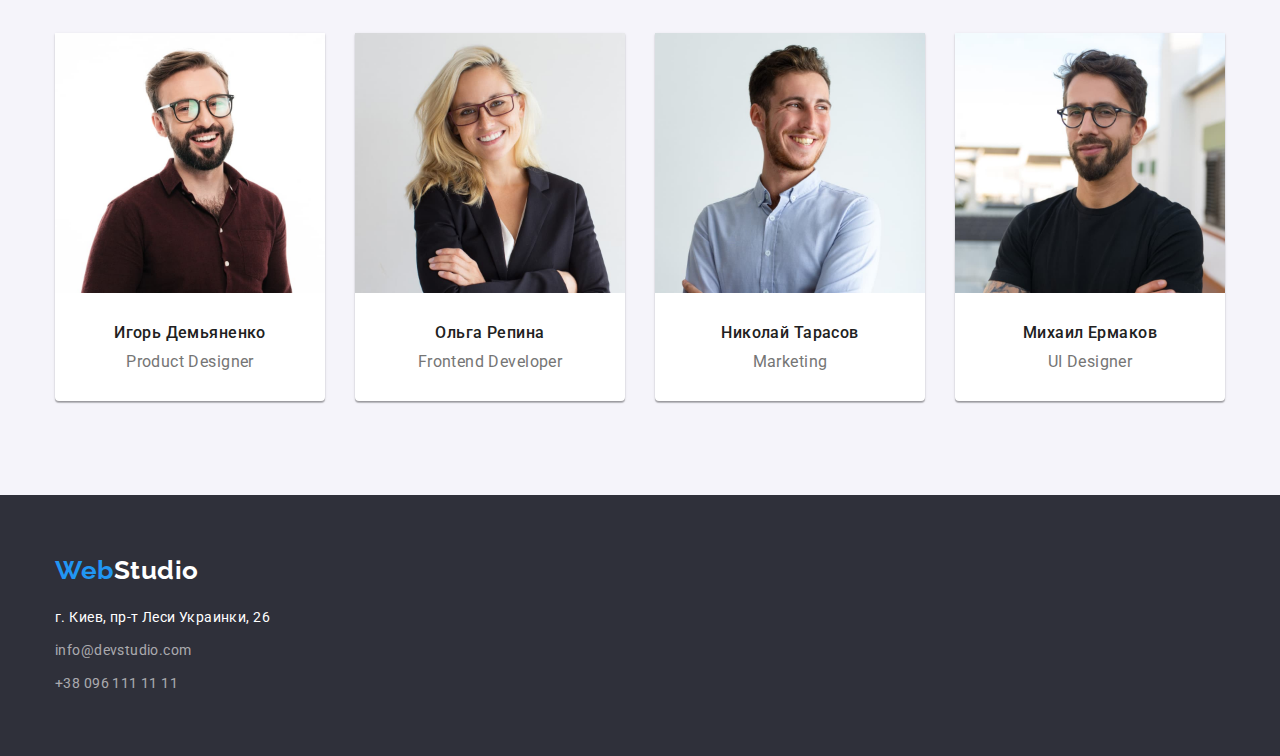
==== commit 580451f9: "Summary (requied3)" ====
--- a/index.html
+++ b/index.html
@@ -48,7 +48,7 @@
       <section class="hiro">
         <div class="container">
           <h1 class="hiro-title">
-            Эффективные решения<br />для вашего бизнеса
+            Эффективные решения для вашего бизнеса
           </h1>
           <button class="hiro-button" type="button">Заказать услугу</button>
         </div>
@@ -58,46 +58,36 @@
       <section class="section">
         <div class="container">
           <h2 class="visualy-hidden">Преимущества</h2>
-          <div class="flex-feature-list">
-            <ul class="feature-list">
-              <div class="element">
-                <li>
+          <ul class="feature-list">
+              <li class="element">
                   <h3 class="title">Внимание к деталям</h3>
                   <p class="text">
                     Идейные соображения, а также начало повседневной работы по
                     формированию позиции.
                   </p>
                 </li>
-              </div>
-              <div class="element">
-                <li>
+                <li class="element">
                   <h3 class="title">Пунктуальность</h3>
                   <p class="text">
                     Задача организации, в особенности же рамки и место обучения
                     кадров влечет за собой.
                   </p>
                 </li>
-              </div>
-              <div class="element">
-                <li>
+                <li class="element">
                   <h3 class="title">Планирование</h3>
                   <p class="text">
                     Равным образом консультация с широким активом в значительной
                     степени обуславливает.
                   </p>
                 </li>
-              </div>
-              <div class="element">
-                <li>
+                <li class="element">
                   <h3 class="title">Современные технологии</h3>
                   <p class="text">
                     Значимость этих проблем настолько очевидна, что реализация
                     плановых заданий.
                   </p>
                 </li>
-              </div>
             </ul>
-          </div>
         </div>
       </section>
 
@@ -197,14 +187,14 @@
         <a class="logo" href="./index.html" lang="en"
           >Web<span class="logo-web">Studio</span></a
         >
-        <address class="address">
+        <address>
           <ul class="address">
-            <li><p class="text">г. Киев, пр-т Леси Украинки, 26</p></li>
-            <li>
+            <li class="item"><p class="text">г. Киев, пр-т Леси Украинки, 26</p></li>
+            <li class="item">
               <a class="link" href="mailto:info@devstudio.com"
                 >info@devstudio.com</a>
             </li>
-            <li>
+            <li class="item">
               <a class="link" href="tel:+380961111111">+38 096 111 11 11</a>
             </li>
           </ul>
--- a/css/styles.css
+++ b/css/styles.css
@@ -38,7 +38,11 @@
   margin: 0;
 }
 
-.card-image{
+h1, h2, h3, p{
+  margin: 0;
+}
+
+img{
   display: block;
   max-width: 100%;
   height: auto;
@@ -53,7 +57,7 @@
 
 /* Page header */
 .container{
-  width: 1230px;
+  width: 1200px;
   padding-left: 15px;
   padding-right: 15px;
   margin: 0 auto;  
@@ -133,7 +137,8 @@
   padding-top: 32px;
   padding-bottom: 32px;
 
-  color: var(--title-text-color);
+  color: var(--primary-text-color);
+  font-weight: 500;
   text-decoration: none;
 }
 
@@ -148,10 +153,6 @@
 }
 
 .hiro-title {
-  padding-top: 200px;
-  margin-top: 0px; 
-  margin-bottom: 0px;
-  
   color: var(--second-accent-color);
 
   font-weight: 900;
@@ -160,21 +161,24 @@
   text-align: center;
   letter-spacing: 0.06em;
   text-transform: uppercase;
+  width: 696px;
+  margin: 0 auto;
 }
 /* Бекграунд временный, только чтобы увидеть белый текст */
 .hiro {
   background-color: var(--third-background-color);
+  padding: 200px 0;
 }
 
 .hiro-button {
   display: inline-block;
   padding: 10px 32px;
+  border: none;
   border-radius: 4px;
   min-width: 200px;
   min-height: 50px;
   margin-top: 30px;
-  margin-bottom: 200px;
- 
+   
   color: var(--second-accent-color);
   background-color: var(--first-accent-color);
 
@@ -205,8 +209,7 @@
 }
 
 .section-title {
-  margin-top: 0px;
-
+  margin-bottom: 50px;
   color: var(--title-text-color);
 
   font-weight: 700;
@@ -242,10 +245,12 @@
   margin-right: 0px;
 }
 
+.feature-list .element{
+  width: 270px;
+}
+
 .feature-list .title {
-  margin-top: 0;
-  margin-bottom: 10;
-
+  margin-bottom: 10px;
   color: var(--title-text-color);
 
   font-weight: 700;
@@ -255,10 +260,9 @@
 }
 
 .feature-list .text {
-  margin-top: 0;
-  margin-bottom: 0;
   line-height: 1.71;
-  }
+ }
+
 
 /* Услуги */
 .work-list{
@@ -266,7 +270,6 @@
   justify-content: space-between;
 }
 .work-list .title{
-  margin-top: 0px;
   margin-bottom: 50px;
 }
 
@@ -287,6 +290,9 @@
 .team .card-sign{
   width: 270px;
   padding: 30px 0px;
+}
+
+.team-item{
   background: #FFFFFF;
   box-shadow: 0px 1px 3px rgba(0, 0, 0, 0.12), 0px 1px 1px rgba(0, 0, 0, 0.14), 0px 2px 1px rgba(0, 0, 0, 0.2);
   border-radius: 0px 0px 4px 4px;
@@ -306,8 +312,6 @@
 }
 
 .team .text {
-  margin-top: 0;
-  margin-bottom: 0;
 
   color: var(--primary-text-color);
 
@@ -347,9 +351,12 @@
 
 .button{
   display: flex;
-  margin-left: 280px;
-  margin-right: auto;
   margin-bottom: 50px;
+  justify-content: center;
+}
+
+.button .item{
+  margin-right: 8px;
 }
 
 .button .item:not(:last-child){
@@ -364,6 +371,7 @@
   font-size: 16px;
   line-height: 1.6;
   text-align: center;
+  border: none;
   border-radius: 4px;
 
   display: inline-block;
@@ -468,8 +476,7 @@
 
 .address .text {
   margin-top: 20px;
-  margin-bottom: 9px;
-
+  margin-bottom:9px;
   color: var(--second-accent-color);
 
   line-height: 1.71;
@@ -477,16 +484,18 @@
 }
 
 .address .link {
-  margin-top: 0px;
   margin-bottom: 9px;
-
-   color: rgba(255, 255, 255, 0.6);
+  color: rgba(255, 255, 255, 0.6);
 
   line-height: 1.71;
   font-style: normal;
   text-decoration: none;
 }
 
+.address .item:not(:last-child){
+  margin-bottom: 9px;
+}
+
 .address .link:hover,
 .address .link:focus {
   color: var(--first-accent-color);
